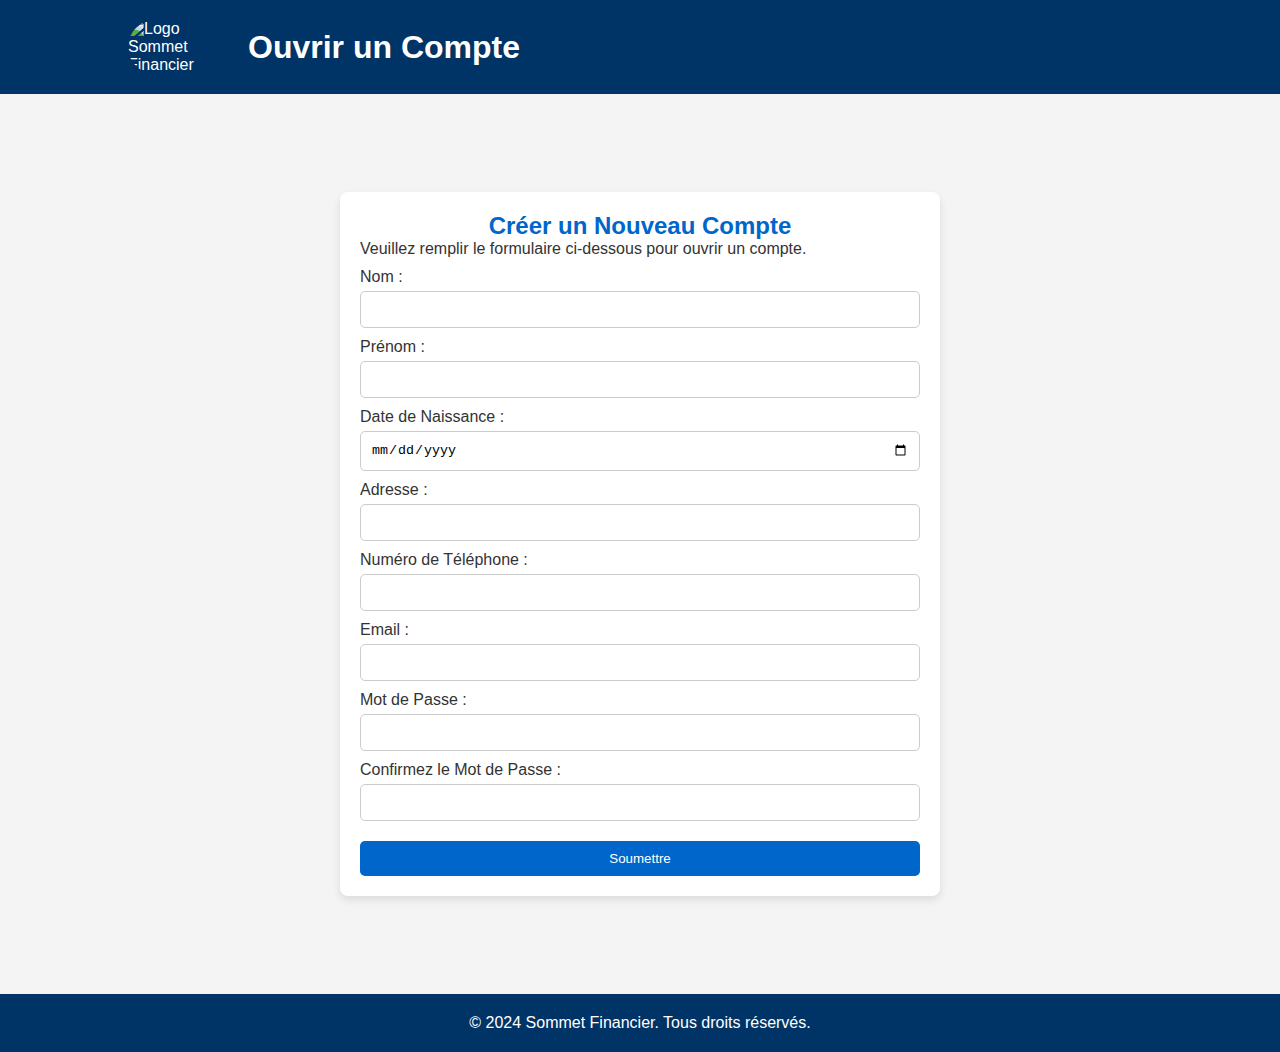
==== form.html @ f81969b9 "Add files via upload" ====
<!DOCTYPE html>
<html lang="fr">

<head>
    <meta charset="UTF-8">
    <meta name="viewport" content="width=device-width, initial-scale=1.0">
    <title>Ouvrir un Compte - Sommet Financier</title>
    <link rel="stylesheet" href="style.css">
    <style>
        /* Formulaire en pleine page */
        #account-opening {
            display: flex;
            justify-content: center;
            align-items: center;
            height: 100vh;
            /* Hauteur de l'écran complet */
            background-color: #f4f4f4;
        }

        #account-opening .container {
            width: 100%;
            max-width: 600px;
            padding: 20px;
            background: white;
            border-radius: 8px;
            box-shadow: 0 4px 8px rgba(0, 0, 0, 0.1);
        }

        #account-opening h2 {
            text-align: center;
            color: #0066cc;
        }

        #account-opening form {
            display: flex;
            flex-direction: column;
        }

        #account-opening label {
            margin-top: 10px;
            color: #333;
        }

        #account-opening input {
            padding: 10px;
            margin-top: 5px;
            border: 1px solid #ccc;
            border-radius: 5px;
        }

        #account-opening .cta-button {
            margin-top: 20px;
            padding: 10px;
            background-color: #0066cc;
            color: white;
            border: none;
            border-radius: 5px;
            cursor: pointer;
        }

        #account-opening .cta-button:hover {
            background-color: #0066cc;
        }
    </style>
</head>

<body>

    <!-- En-tête -->
    <header>
        <div class="container">
            <a id="headerTitle" href="#home">
                <img src="images/logo.png" alt="Logo Sommet Financier" class="logo">
                <h1>Ouvrir un Compte</h1>
            </a>
        </div>
    </header>

    <!-- Formulaire d'ouverture de compte -->
    <section id="account-opening">
        <div class="container">
            <h2>Créer un Nouveau Compte</h2>
            <p>Veuillez remplir le formulaire ci-dessous pour ouvrir un compte.</p>
            <form action="send_email.php" method="post">
                <label for="nom">Nom :</label>
                <input type="text" id="nom" name="nom" required>

                <label for="prenom">Prénom :</label>
                <input type="text" id="prenom" name="prenom" required>

                <label for="date-naissance">Date de Naissance :</label>
                <input type="date" id="date-naissance" name="date-naissance" required>

                <label for="adresse">Adresse :</label>
                <input type="text" id="adresse" name="adresse" required>

                <label for="telephone">Numéro de Téléphone :</label>
                <input type="tel" id="telephone" name="telephone" pattern="[0-9]{10}" required>

                <label for="email">Email :</label>
                <input type="email" id="email" name="email" required>

                <label for="password">Mot de Passe :</label>
                <input type="password" id="password" name="password" minlength="8" required>

                <label for="confirm-password">Confirmez le Mot de Passe :</label>
                <input type="password" id="confirm-password" name="confirm-password" minlength="8" required>

                <button type="submit" class="cta-button">Soumettre</button>
            </form>
            <p id="confirmation" style="display: none;">Votre demande a été envoyée avec succès !</p>
        </div>
    </section>

    <!-- Pied de page -->
    <footer>
        <div class="container">
            <p>&copy; 2024 Sommet Financier. Tous droits réservés.</p>
        </div>
    </footer>

    <script>
        // Script de confirmation
        document.querySelector('form').onsubmit = function () {
            document.getElementById('confirmation').style.display = 'block';
            return false; // Empêche l'envoi réel pour démonstration
        };
    </script>
</body>

</html>
---- style.css ----
* {
    margin: 0;
    padding: 0;
    box-sizing: border-box;
}

body {
    font-family: Arial, sans-serif;
    color: #333;
}


header button a {
    color: white;
    text-decoration: none;
}

.container {
    margin-top: 90px;
    width: 80%;
    margin: auto;
    overflow: hidden;
}


/* En-tête */
header {
    background: #003366;
    color: #fff;
    padding: 20px 0;
    width: 100%;
    box-shadow: 0px 0px 20px rgb(0, 0, 0);
    transition: padding 0.3s ease, background 0.3s ease, box-shadow 0.3s ease;
    
}

header h1 {
    display: inline;
}

header nav {
    display: inline;
    float: right;
}

header nav ul {
    list-style: none;
}

header nav ul li {
    display: inline;
    margin: 0 15px;
}

header nav ul li a {
    color: #fff;
    text-decoration: none;
    font-size: large;
}
/* Style du logo */
.logo {
    width: 100px; /* Adjust initial size here */
    height: auto;
    vertical-align: middle;
    margin-right: 20px;
    display: inline-block;
    border-radius: 75px;
    transition: width 0.3s ease, opacity 0.3s ease, visibility 0.3s ease;
}


/* Mise à jour de l'en-tête pour aligner le logo et la navigation */
header .container {
    display: flex;
    align-items: center;
    justify-content: space-between;
}


.cta-button {
    background: #0066cc;
    color: #fff;
    padding: 10px 20px;
    border: none;
    cursor: pointer;
}

.cta-button:hover {
    background: #004c99;
}

#headerTitle{
    color: white;
    text-decoration: none;
    align-content: center;
    align-items: center;
    display: flex;
    transition: 0.5s;
}


#headerTitleText {
    transition: opacity 0.3s ease, visibility 0.3s ease;
    opacity: 1; /* Initial opacity */
    visibility: visible; /* Initial visibility */
}


#body{
    height: 10000px;
    background-color: red;
}


.pageMenu{
    transition: font-size 0.3s ease, padding 0.3s ease;
}

/* Hero section */
.hero {
    background: #f4f4f4;
    padding: 60px 0;
    text-align: center;
}

.hero h2 {
    font-size: 2.5em;
    margin-bottom: 50px;
}
.hero img {
    width: 40%;
    height: auto;
    border-radius: 100%;
}
.hero p {
    margin-bottom: 20px;
}

/* Section boni */

#student-bonus img {
    position: absolute;
    z-index: -8;
    width: 100%;
}

#bonusText{
    display: flex;
    align-items: center;
    justify-content: space-between;
    
}

#mainBonusText{
    background-color: rgba(255, 255, 255, 0.747);
    width: 30%;
    height: auto;
    margin: 100px;
    border-radius: 30px;
    padding: 20px;

}

#conditions{
    margin-top: 10px;
    font-size: x-small;
}

#knowMore{
    padding: 10px;
    border: none;
    background-color:#0066cc;
    color: white;
    border-radius: 5px;
    margin: 20px
}

#offerTagContainer{
    display: flex;
    justify-content: center;
}

#offerTag{
    border-radius: 5px;
    align-self: center;
    margin-bottom: 20px;

    background-color: #619faa;
    color: #FFFFFF;
    font-size: 18px;
    font-weight: bold;
    padding: 5px 10px;
    border-radius: 5px;
    text-decoration: none;
    transition: background-color 0.3s ease;
    box-shadow: 0px 4px 6px rgba(0, 0, 0, 0.1);
}

h2{
    color: #317581;
}

#offerTag:hover {
    background-color: #218838;
    cursor: pointer;
}

#loginFormSmall{
    background-color: rgba(255, 255, 255, 0.743);
    padding: 50px;
    border-radius: 30px;
    margin: 100px;
}

#bonusText form{
    display: flex;
    flex-direction: column;
}

#bonusText form input{
    margin: 10px;
    padding: 8px;
    border-radius: 5px;
    border: 1px solid #0066cc;
    font-size:medium;
    margin-top: 0px;
}

#bonusText form label{
    font-size: large;
    margin: 10px;
}

#bonusText form button{
    padding: 10px;
    border: none;
    background-color:#0066cc;
    color: white;
    border-radius: 5px;
    margin: 20px;
    font-size: medium;
}


/* Services */
#services {
    padding: 40px 0;
    background: #f9f9f9;
}

.services {

    display: flex;
    flex-wrap: wrap;
    justify-content: space-between;
}
#services h2{
    margin-bottom: 50px;
}
.service-item {
    width: 40%;
    height: 100px;
    margin-bottom: 50px;
    background: #fff;
    padding: 20px;
    box-shadow: 5px 5px 5px rgba(0, 0, 0, 0.394);
    text-align: center;
    border: 1px solid #0066cc;
}

#about, #contact {
    margin-bottom: 30px;
}


/* Pied de page */
footer {
    background: #003366;
    color: #fff;
    text-align: center;
    padding: 20px 0;
}


a h1 {
    display: inline;
}
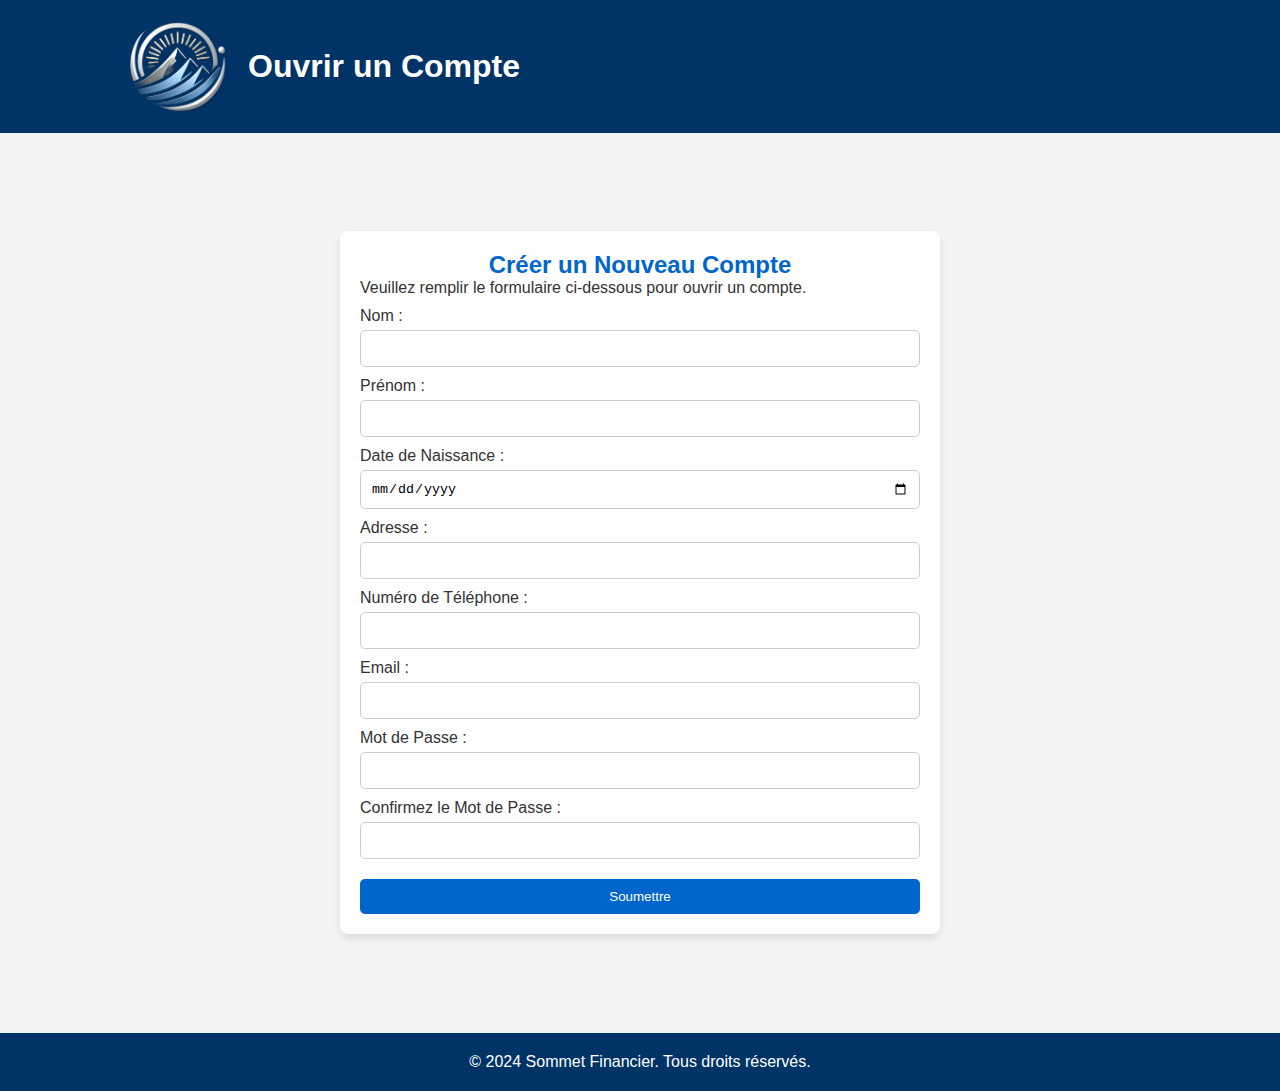
==== commit 86b3e671: "Update form.html" ====
--- a/form.html
+++ b/form.html
@@ -70,7 +70,7 @@
     <header>
         <div class="container">
             <a id="headerTitle" href="#home">
-                <img src="images/logo.png" alt="Logo Sommet Financier" class="logo">
+                <img src="logo.png" alt="Logo Sommet Financier" class="logo">
                 <h1>Ouvrir un Compte</h1>
             </a>
         </div>
@@ -128,4 +128,4 @@
     </script>
 </body>
 
-</html>+</html>
